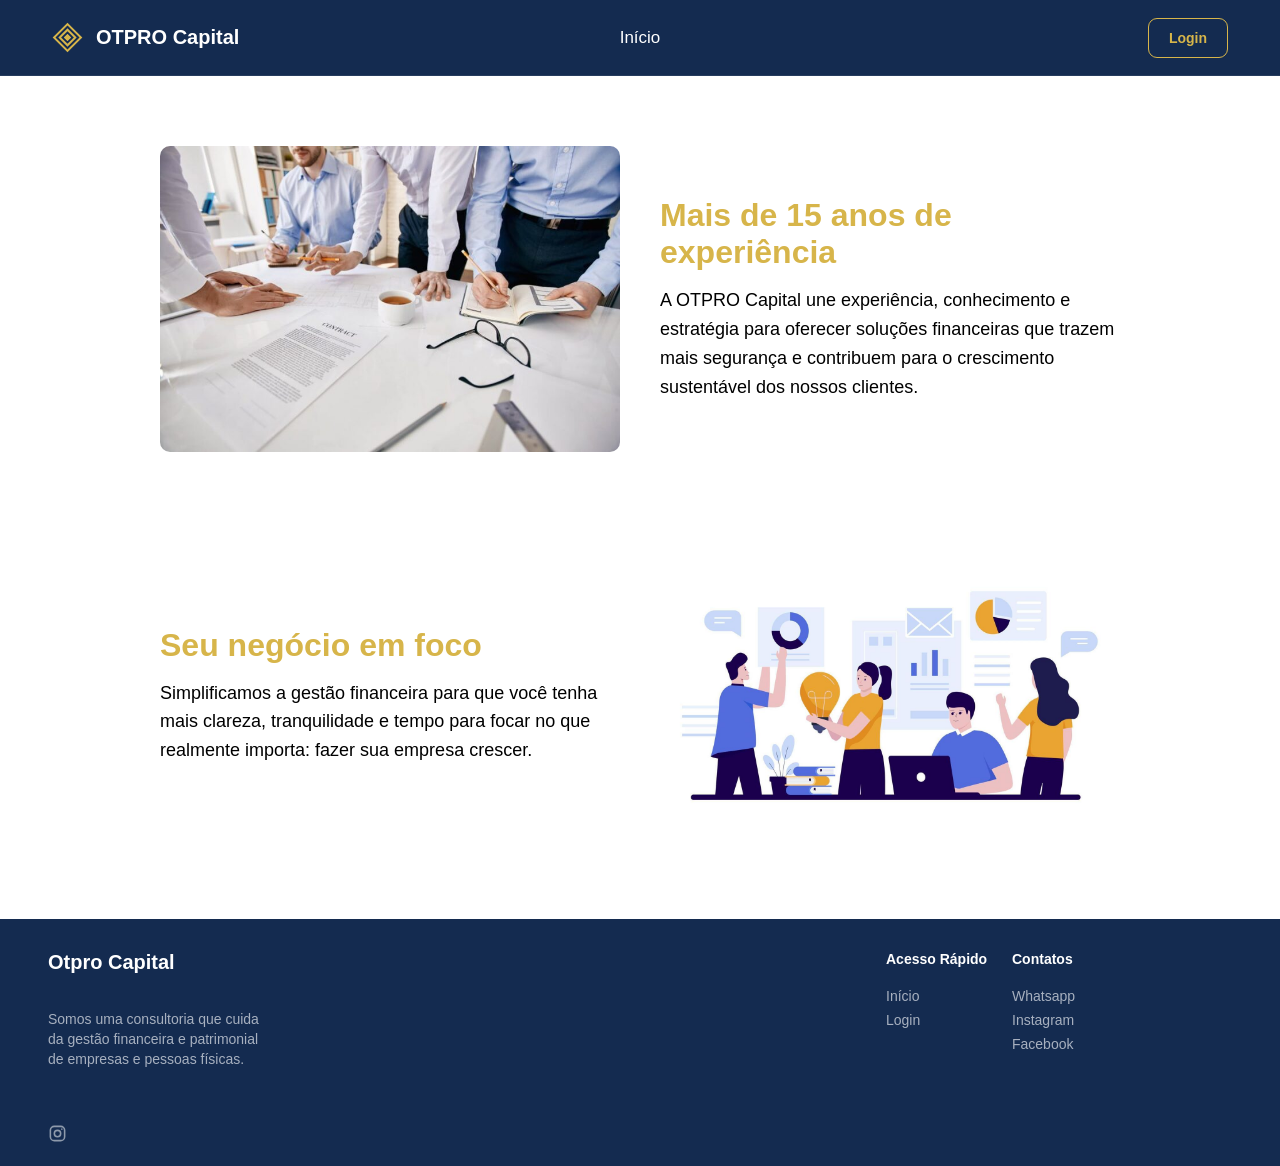
==== templates/index.html @ fc0e84ea "login funcional e atualização dos links de todas as páginas" ====
<!DOCTYPE html>
<html lang="pt-BR">
<head>
    <meta charset="UTF-8">
    <meta name="viewport" content="width=device-width, initial-scale=1.0">
    <title>OTPRO Capital</title>
    <link rel="stylesheet" href="/static/CSS/index.css">
</head>

<body>

    <header class="header">
        <div class="header-container">

            <a href="/" class="logo">
                <span class="logo-icon">
                    <span class="diamond diamond-1"></span>
                    <span class="diamond diamond-2"></span>
                    <span class="diamond diamond-3"></span>
                </span>
                <span class="logo-text">OTPRO Capital</span>
            </a>

            <nav class="navigation">
                <a href="/">Início</a>
            </nav>

            <a href="/login" class="login-button">Login</a>

        </div>
    </header>

    <main class="main-content">
        <section class="sobre">
            <div class="imagem">
                <img src="/static/img/reuniao.jpeg" alt="Reunião OTPRO Capital">
            </div>

            <div class="texto">
                <h2 style="color: #d7b54a;">Mais de 15 anos de experiência</h2>
                <p>A OTPRO Capital une experiência, conhecimento e estratégia para oferecer soluções financeiras que trazem mais segurança e contribuem para o crescimento sustentável dos nossos clientes.</p>
            </div>
        </section>

        <section class="sobre">
            <div class="texto">
                <h2 style="color: #d7b54a;">Seu negócio em foco</h2>
                <p>Simplificamos a gestão financeira para que você tenha mais clareza, tranquilidade e tempo para focar no que realmente importa: fazer sua empresa crescer.</p>
            </div>

            <div class="imagem">
                <img src="/static/img/reuniao03.jpeg" alt="Reunião de negócios">
            </div>
        </section>
    </main>

    <footer class="footer">
        <div class="footer-container">

            <div class="footer-company">
                <h2>Otpro Capital</h2>
                <p>
                    Somos uma consultoria que cuida<br>
                    da gestão financeira e patrimonial<br>
                    de empresas e pessoas físicas.
                </p>

                <a href="https://www.instagram.com/otprocapital/?igsh=djl4d3A2N29uaWxjl" class="instagram-icon" aria-label="Instagram" target="_blank">
                    <svg viewBox="0 0 24 24" aria-hidden="true">
                        <rect x="3" y="3" width="18" height="18" rx="5"></rect>
                        <circle cx="12" cy="12" r="4"></circle>
                        <circle cx="17.5" cy="6.5" r="1"></circle>
                    </svg>
                </a>
            </div>

            <div class="footer-column quick-links">
                <h3>Acesso Rápido</h3>
                <a href="/">Início</a>
                <a href="/login">Login</a>
            </div>

            <div class="footer-column contacts">
                <h3>Contatos</h3>
                <a href="#">Whatsapp</a>
                <a href="https://www.instagram.com/otprocapital/?igsh=djl4d3A2N29uaWxjl" target="_blank">Instagram</a>
                <a href="#">Facebook</a>
            </div>
            
        </div>
    </footer>

</body>
</html>
---- static/CSS/index.css ----
/* =========================================================
   RESET
========================================================= */

* {
    margin: 0;
    padding: 0;
    box-sizing: border-box;
}

html,
body {
    width: 100%;
    min-height: 100%;
}

body {
    margin: 0;
    min-height: 100vh;

    display: flex;
    flex-direction: column;

    font-family: Arial, Helvetica, sans-serif;
    background: #ffffff;
}

/* =========================================================
   HEADER
========================================================= */

.header {
    width: 100%;
    height: 76px;
    background: #142b50;
    border-bottom: 1px solid rgba(255,255,255,0.08);
}

.header-container {
    width: 100%;
    height: 100%;
    display: flex;
    align-items: center;
    justify-content: space-between;
    padding: 0 52px;
}


/* =========================================================
   LOGO
========================================================= */

.logo {
    display: flex;
    align-items: center;
    text-decoration: none;
    color: white;
}

.logo-text {
    margin-left: 12px;
    font-size: 20px;
    font-weight: 700;
}


/* ÍCONE */

.logo-icon {
    position: relative;
    width: 32px;
    height: 32px;
    display: block;
}

.diamond {
    position: absolute;
    transform: rotate(45deg);
    border: 2px solid #d7b54a;
}

.diamond-1 {
    width: 21px;
    height: 21px;
    left: 5px;
    top: 5px;
}

.diamond-2 {
    width: 13px;
    height: 13px;
    left: 9px;
    top: 9px;
}

.diamond-3 {
    width: 5px;
    height: 5px;
    left: 13px;
    top: 13px;
    background: #d7b54a;
}


/* =========================================================
   NAVEGAÇÃO
========================================================= */

.navigation {
    position: absolute;
    left: 50%;
    transform: translateX(-50%);
}

.navigation a {
    color: white;
    text-decoration: none;
    font-size: 17px;
    transition: 0.2s;
}

.navigation a:hover {
    opacity: 0.75;
}


/* =========================================================
   BOTÃO HEADER
========================================================= */

.login-button {
    height: 40px;
    padding: 0 20px;

    display: flex;
    align-items: center;
    justify-content: center;

    border: 1px solid #d7b54a;
    border-radius: 9px;

    color: #d7b54a;
    background: transparent;

    text-decoration: none;
    font-size: 14px;
    font-weight: 600;

    transition: 0.2s;
}

.login-button:hover {
    background: #d7b54a;
    color: #142b50;
}

/* =========================================================
   ÁREA PRINCIPAL
========================================================= */

.main-content {
    width: 100%;
    flex: 1;

    background: #ffffff;
}

.sobre {
    display: flex;
    align-items: center;
    gap: 40px;
    max-width: 1000px;
    margin: 50px auto;
    padding: 20px;
}

.imagem,
.texto {
    width: 50%;
}

.imagem img {
    width: 100%;
    display: block;
    border-radius: 10px;
}

.texto h2 {
    font-size: 32px;
    margin-bottom: 15px;
}

.texto p {
    font-size: 18px;
    line-height: 1.6;
}

.texto button {
    padding: 12px 25px;
    border: none;
    border-radius: 5px;
    background: #007bff;
    color: white;
    cursor: pointer;
}


/* =========================================================
   FOOTER
========================================================= */

.footer {
    width: 100%;
    min-height: 247px;
    flex-shrink: 0;

    background: #142b50;
    color: #ffffff;
}

.footer-container {
    width: 100%;
    min-height: 247px;

    display: grid;

    grid-template-columns:
        minmax(420px, 1fr)
        126px
        220px;

    column-gap: 0;

    padding:
        31px
        48px
        23px
        48px;
}


/* =========================================================
   BLOCO DA EMPRESA
========================================================= */

.footer-company {
    position: relative;

    min-height: 190px;
}

.footer-company h2 {
    margin: 0;

    color: #ffffff;

    font-size: 20px;
    font-weight: 700;

    line-height: 24px;
}

.footer-company p {
    margin-top: 35px;

    color: #a7b0bf;

    font-size: 14px;
    font-weight: 400;

    line-height: 20px;
}


/* =========================================================
   COLUNAS DO FOOTER
========================================================= */

.footer-column {
    display: flex;
    flex-direction: column;

    align-items: flex-start;
}

.footer-column h3 {
    margin: 0;

    color: #ffffff;

    font-size: 14px;
    font-weight: 700;

    line-height: 18px;
}

.footer-column a {
    color: #a7b0bf;

    text-decoration: none;

    font-size: 14px;
    font-weight: 400;

    line-height: 20px;
}

.quick-links a:first-of-type,
.contacts a:first-of-type {
    margin-top: 18px;
}

.quick-links a + a,
.contacts a + a {
    margin-top: 4px;
}


/* =========================================================
   INSTAGRAM
========================================================= */

.instagram-icon {
    position: absolute;

    left: 0;
    bottom: 0;

    width: 19px;
    height: 19px;

    display: block;
}

.instagram-icon svg {
    width: 19px;
    height: 19px;

    fill: none;

    stroke: #8e9aab;

    stroke-width: 2;
}

.instagram-icon circle:last-child {
    fill: #8e9aab;
    stroke: none;
}


/* =========================================================
   TABLETS
========================================================= */

@media (max-width: 768px) {

    .header {
        height: 68px;
    }

    .header-container {
        height: 68px;

        padding: 0 28px;
    }

    .logo-text {
        font-size: 19px;
    }

    .navigation a {
        font-size: 13px;
    }

    .login-button {
        width: 56px;
        height: 35px;

        font-size: 13px;
    }

    .footer {
        min-height: 270px;
    }

    .footer-container {
        min-height: 270px;

        grid-template-columns:
            1fr
            130px
            150px;

        padding:
            30px
            30px
            22px
            30px;
    }

    .footer-company h2 {
    font-size: 19px;
    }

    .footer-company p {
        font-size: 13px;
        line-height: 19px;
    }

    .footer-column h3 {
        font-size: 13px;
    }

    .footer-column a {
        font-size: 13px;
    }
}


/* =========================================================
   CELULARES
========================================================= */

@media (max-width: 600px) {

    .header {
        height: 64px;
    }

    .header-container {
        height: 64px;

        padding: 0 20px;
    }

    .logo-icon {
        width: 24px;
        height: 24px;

        transform: scale(0.9);
    }

    .logo-text {
        margin-left: 7px;

        font-size: 17px;
    }

    .navigation {
        position: static;

        margin-left: auto;
        margin-right: 18px;

        transform: none;
    }

    .navigation a {
        font-size: 12px;
    }

    .login-button {
        width: 54px;
        height: 33px;

        border-radius: 8px;

        font-size: 12px;
    }

    .footer {
        min-height: auto;
    }

    .footer-container {
        min-height: auto;

        display: grid;

        grid-template-columns: 1fr 1fr;

        row-gap: 35px;

        padding:
            30px
            25px
            25px
            25px;
    }

    .footer-company {
        grid-column: 1 / -1;

        min-height: 145px;
    }

    .footer-company h2 {
        font-size: 18px;
    }

    .footer-company p {
        margin-top: 20px;

        font-size: 13px;
        line-height: 18px;
    }

    .quick-links,
    .contacts {
        min-height: 100px;
    }

    .footer-column h3 {
        font-size: 13px;
    }

    .footer-column a {
        font-size: 13px;
    }

    .instagram-icon {
        bottom: 0;
    }
}


/* =========================================================
   CELULARES PEQUENOS
========================================================= */

@media (max-width: 380px) {

    .header-container {
        padding: 0 15px;
    }

    .logo-text {
        font-size: 14px;
    }

    .navigation {
        margin-right: 12px;
    }

    .navigation a {
        font-size: 10px;
    }

    .login-button {
        width: 48px;
        height: 30px;

        font-size: 10px;
    }

    .main-content {
        height: 300px;
    }

    .footer-container {
        padding-left: 20px;
        padding-right: 20px;
    }
}
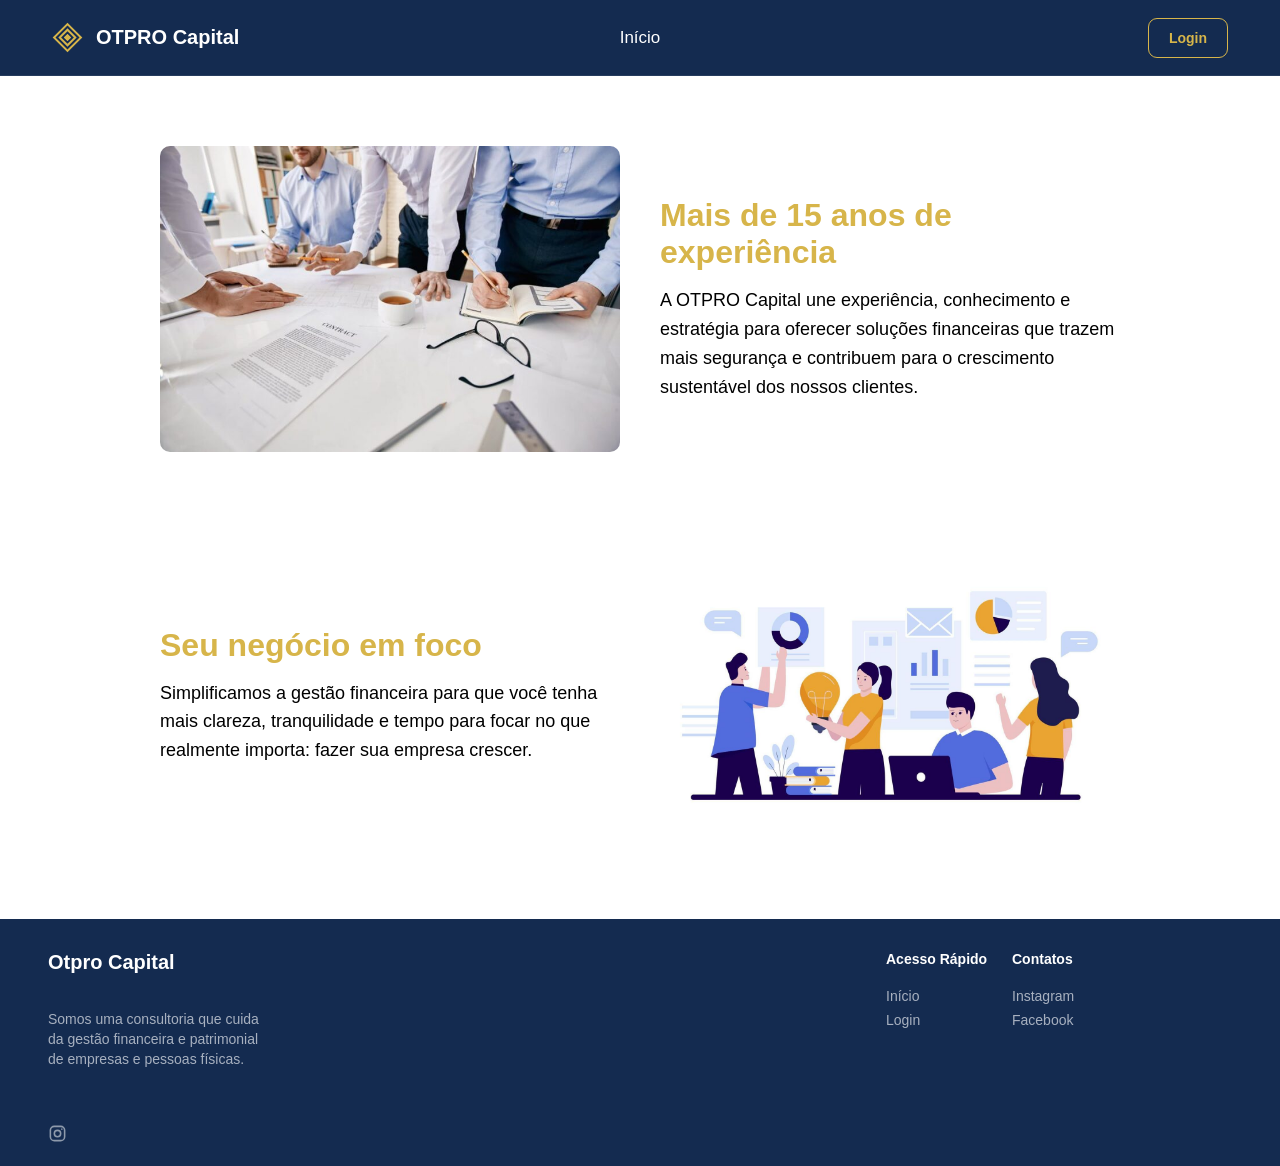
==== commit a0b879ce: "Alterações na visualização dos documentos" ====
--- a/templates/index.html
+++ b/templates/index.html
@@ -4,7 +4,7 @@
     <meta charset="UTF-8">
     <meta name="viewport" content="width=device-width, initial-scale=1.0">
     <title>OTPRO Capital</title>
-    <link rel="stylesheet" href="/static/CSS/index.css">
+    <link rel="stylesheet" href="../static/CSS/index.css">
 </head>
 
 <body>
@@ -82,13 +82,13 @@
 
             <div class="footer-column contacts">
                 <h3>Contatos</h3>
-                <a href="#">Whatsapp</a>
                 <a href="https://www.instagram.com/otprocapital/?igsh=djl4d3A2N29uaWxjl" target="_blank">Instagram</a>
-                <a href="#">Facebook</a>
+                <a href="https://www.facebook.com/people/Otpro-Capital-Gest%C3%A3o-Financeira-e-Planejamento-Financeiro-Pessoal/61584444550307/">Facebook</a>
             </div>
             
         </div>
     </footer>
 
+    <link rel="stylesheet" href="..static/js/index.js">
 </body>
 </html>
